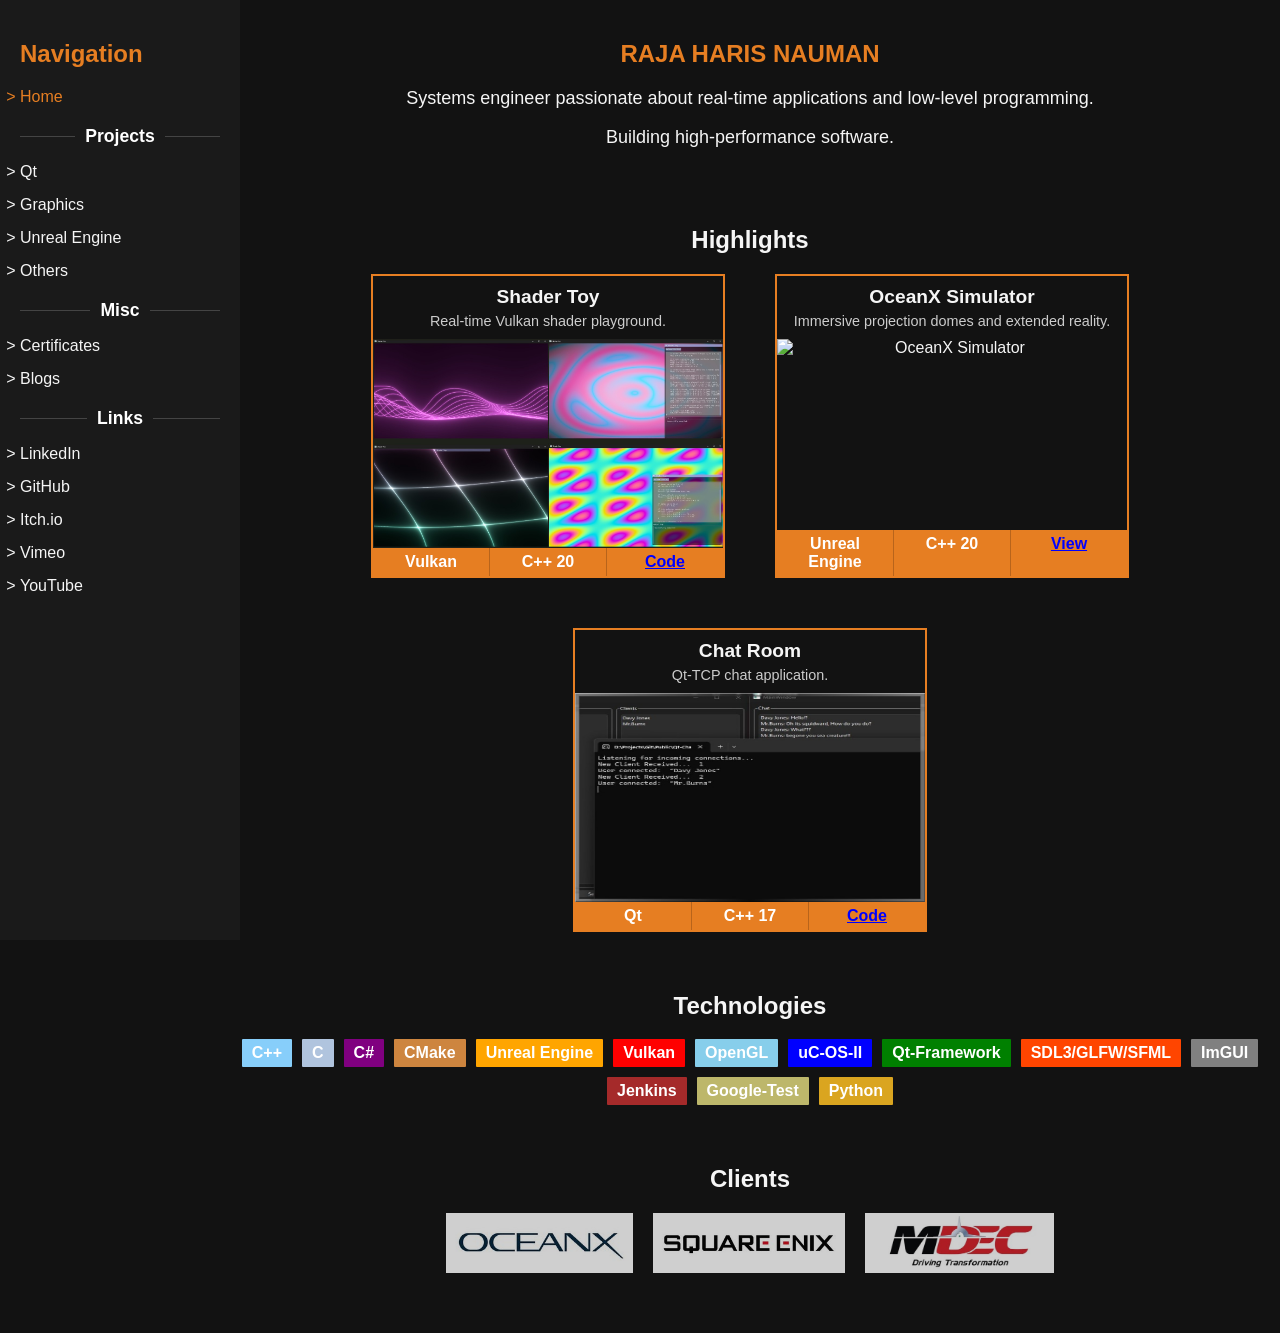
==== index.html @ 651845b3 "refactor: remove backup" ====
<!DOCTYPE html>
<html lang="en">

<head>
    <meta charset="UTF-8">
    <title>Haris's Portfolio</title>
    <link rel="stylesheet" href="style.css">
</head>

<body>
    <nav class="sidebar">
        <h2>Navigation</h2>

        <ul>
            <li style="color: #e67e22;"><a href="index.html" style="color: #e67e22;">Home</a></li>
        </ul>

        <h4>Projects</h4>
        <ul>
            <li><a href="qt.html">Qt</a></li>
            <li><a href="graphics.html">Graphics</a></li>
            <li><a href="unreal.html">Unreal Engine</a></li>
            <li><a href="others.html">Others</a></li>
        </ul>

        <h4>Misc</h4>
        <ul>
            <li><a href="certificates.html">Certificates</a></li>
            <li><a href="blogs.html">Blogs</a></li>
        </ul>

        <h4>Links</h4>
        <ul>
            <li><a href="https://www.linkedin.com/in/rhn-127405227/" target="_blank">LinkedIn</a></li>
            <li><a href="https://github.com/RoastedKaju" target="_blank">GitHub</a></li>
            <li><a href="https://haris-nauman.itch.io/" target="_blank">Itch.io</a></li>
            <li><a href="https://vimeo.com/user235186708" target="_blank">Vimeo</a></li>
            <li><a href="https://www.youtube.com/@RoastedKaju" target="_blank">YouTube</a></li>
        </ul>
    </nav>

    <!-- Main Content -->
    <main>
        <!-- Introduction -->
        <section>
            <h1 style="color: #e67e22;">RAJA HARIS NAUMAN</h1>
            <p style="font-size: large;">Systems engineer passionate about real-time applications and low-level
                programming.</p>
            <p style="font-size: large;">Building high-performance software.</p>
        </section>

        <!-- Highlights -->
        <section id="highlights">
            <h2>Highlights</h2>
            <!-- Highlight 1 -->
            <div class="highlight-container">
                <div class="highlight-card">
                    <div class="header">
                        <h3>Shader Toy</h3>
                        <p>Real-time Vulkan shader playground.</p>
                    </div>
                    <div class="image-container">
                        <img src="images/ShaderToy.jpg" alt="Shader Toy">
                    </div>
                    <div class="footer">
                        <div>Vulkan</div>
                        <div>C++ 20</div>
                        <div><a href="https://github.com/RoastedKaju/Vulkan-ShaderToy" target="_blank">Code</a></div>
                    </div>
                </div>
                <!-- Highlight 2 -->
                <div class="highlight-card">
                    <div class="header">
                        <h3>OceanX Simulator</h3>
                        <p>Immersive projection domes and extended reality.</p>
                    </div>
                    <div class="image-container">
                        <img src="images/Oceanx.jpg" alt="OceanX Simulator">
                    </div>
                    <div class="footer">
                        <div>Unreal Engine</div>
                        <div>C++ 20</div>
                        <div><a href="https://oceanx.org/education/multimedia-learning/" target="_blank">View</a></div>
                    </div>
                </div>
                <!-- Highlight 3 -->
                <div class="highlight-card">
                    <div class="header">
                        <h3>Chat Room</h3>
                        <p>Qt-TCP chat application.</p>
                    </div>
                    <div class="image-container">
                        <img src="images/ChatApplication.jpg" alt="Chat Room">
                    </div>
                    <div class="footer">
                        <div>Qt</div>
                        <div>C++ 17</div>
                        <div><a href="https://github.com/RoastedKaju/Qt-Chat-Application" target="_blank">Code</a></div>
                    </div>
                </div>
            </div>
        </section>

        <!-- Technologies -->
        <section id="technologies">
            <h2>Technologies</h2>
            <div class="badge-container">
                <span class="badge" style="background-color: lightskyblue;">C++</span>
                <span class="badge" style="background-color: lightsteelblue;">C</span>
                <span class="badge" style="background-color: purple;">C#</span>
                <span class="badge" style="background-color: peru;">CMake</span>
                <span class="badge" style="background-color: orange;">Unreal Engine</span>
                <span class="badge" style="background-color: red;">Vulkan</span>
                <span class="badge" style="background-color: skyblue;">OpenGL</span>
                <span class="badge" style="background-color: blue;">uC-OS-II</span>
                <span class="badge" style="background-color: green;">Qt-Framework</span>
                <span class="badge" style="background-color: orangered;">SDL3/GLFW/SFML</span>
                <span class="badge" style="background-color: grey;">ImGUI</span>
                <span class="badge" style="background-color: brown;">Jenkins</span>
                <span class="badge" style="background-color: darkkhaki;">Google-Test</span>
                <span class="badge" style="background-color: goldenrod;">Python</span>
            </div>
        </section>

        <!-- Clients -->
        <section id="clients">
            <h2>Clients</h2>
            <div class="client-container">
                <img src="images/Ocean.jpg" alt="OceanX" class="client-logo">
                <img src="images/SquareEnix.jpg" alt="Square Enix" class="client-logo">
                <img src="images/MDEC.jpg" alt="MDEC" class="client-logo">
            </div>
        </section>
    </main>
</body>

</html>
---- style.css ----
/* Global */
body {
    margin: 0;
    font-family: "MS PGothic", sans-serif;
    background-color: #121212;
    color: #f5f5f5;
    display: flex;
}

main {
    flex-grow: 1;
    display: flex;
    flex-direction: column;
    align-items: center;
    text-align: center;
    margin-left: 220px;
    padding: 20px;
}

main section {
    margin-bottom: 40px;
    width: 100%;
    max-width: 1200px;
}

/* Sidebar */
.sidebar {
    width: 200px;
    background-color: #1a1a1a;
    padding: 20px;
    position: fixed;
    height: 100%;
}

.sidebar h2 {
    color: #e67e22;
}

.sidebar ul {
    list-style: none;
    padding: 0;
}

.sidebar li {
    list-style-type: "> ";
    margin: 15px 0;
}

.sidebar a {
    color: #f5f5f5;
    text-decoration: none;
}

.sidebar a:hover {
    color: #e67e22;
}

/* Main */
/* main {

} */

/* Highlights */
.highlight-container {
    display: flex;
    flex-wrap: wrap;
    justify-content: center;
    gap: 50px;
}

.highlight-card {
    width: 350px;
    height: 300px;

    display: flex;
    flex-direction: column;

    border: 2px solid #e67e22;
    overflow: hidden;
}

/* Header */
.highlight-card .header {
    padding: 10px;
}

.highlight-card .header h3 {
    margin: 0;
    font-size: 1.2rem;
}

.highlight-card .header p {
    margin: 5px 0 0;
    font-size: 0.9rem;
    color: #ccc;
}

/* Image fills remaining space */
.highlight-card img {
    width: 100%;
    height: 180px;
    object-fit: fill;
}

/* Footer */
.highlight-card .footer {
    display: flex;
    background: #e67e22;
    color: white;
    font-weight: bold;
}

.highlight-card .footer div {
    flex: 1;
    text-align: center;
    padding: 5px;
    border-right: 1px solid rgba(0, 0, 0, 0.2);
}

.highlight-card .footer div:last-child {
    border-right: none;
}

.highlight-card .footer a {
    color: blue;
    text-decoration: underline;
    display: block;
}

/* Card image container */
.image-container {
    flex: 1;
    min-height: 0;
}

.image-container img {
    width: 100%;
    height: 100%;
    object-fit: fill;
    display: block;
}

/* Technologies */
.badge-container {
    display: flex;
    gap: 10px;
    flex-wrap: wrap;
    justify-content: center;
}

.badge {
    padding: 5px 10px;
    border-radius: 1px;
    font-weight: bold;
    color: #fff;
}

/* Clients */
.client-container {
    display: flex;
    gap: 20px;
    justify-content: center;
}

.client-logo {
    height: 60px;
    opacity: 0.8;
    transition: opacity 0.3s;
}

.client-logo:hover {
    opacity: 1;
}

.sidebar h4 {
    display: flex;
    align-items: center;
    text-align: center;
    color: #ffffff; /* Change to match your theme */
    font-size: 1.1rem;
    margin: 20px 0 10px 0; /* Adds spacing around the section header */
}

/* Create the lines before and after the text */
.sidebar h4::before,
.sidebar h4::after {
    content: '';
    flex: 1; /* Forces the lines to take up all available space */
    border-bottom: 1px solid #444; /* Line thickness and color */
}

/* Adds a gap between the lines and the text */
.sidebar h4::before {
    margin-right: 10px;
}

.sidebar h4::after {
    margin-left: 10px;
}
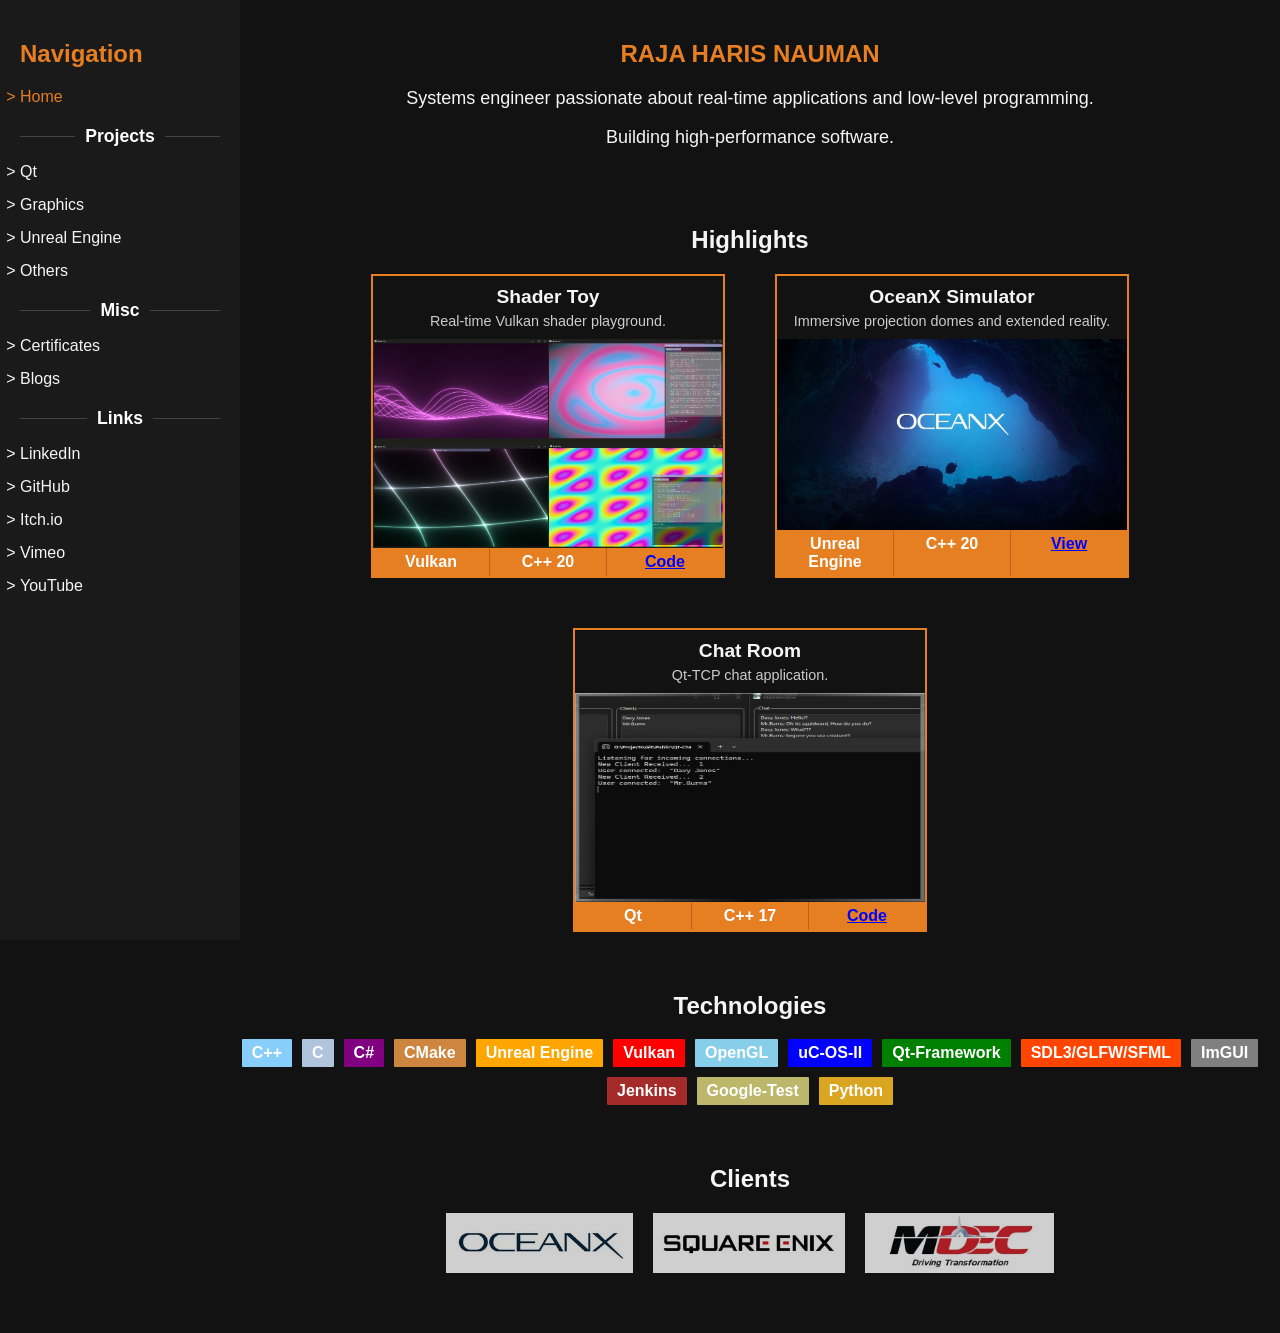
==== commit 936f873d: "refactor: rename images" ====
--- a/index.html
+++ b/index.html
@@ -75,7 +75,7 @@
                         <p>Immersive projection domes and extended reality.</p>
                     </div>
                     <div class="image-container">
-                        <img src="images/Oceanx.jpg" alt="OceanX Simulator">
+                        <img src="images/OceanXSim.jpg" alt="OceanX Simulator">
                     </div>
                     <div class="footer">
                         <div>Unreal Engine</div>
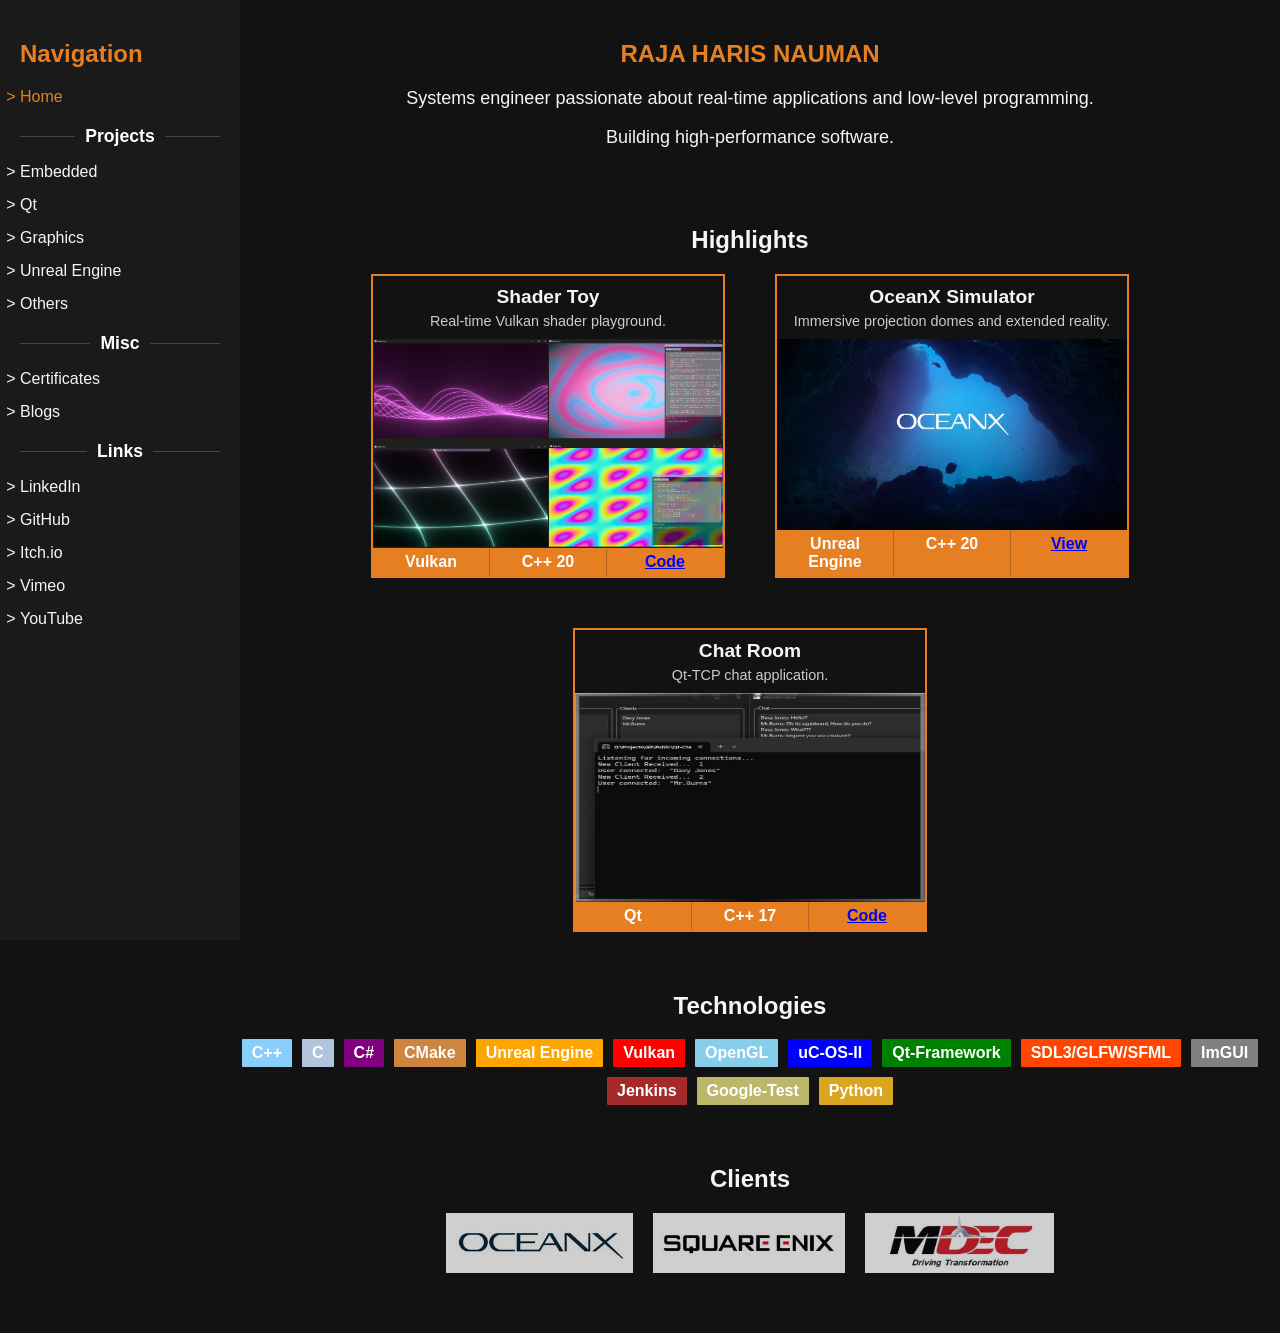
==== commit 8f92c90e: "docs: add embedded page" ====
--- a/index.html
+++ b/index.html
@@ -3,8 +3,9 @@
 
 <head>
     <meta charset="UTF-8">
-    <title>Haris's Portfolio</title>
+    <title>Home</title>
     <link rel="stylesheet" href="style.css">
+    <link rel="icon" type="image/x-icon" href="favicon.ico">
 </head>
 
 <body>
@@ -17,6 +18,7 @@
 
         <h4>Projects</h4>
         <ul>
+            <li><a href="embedded.html">Embedded</a></li>
             <li><a href="qt.html">Qt</a></li>
             <li><a href="graphics.html">Graphics</a></li>
             <li><a href="unreal.html">Unreal Engine</a></li>
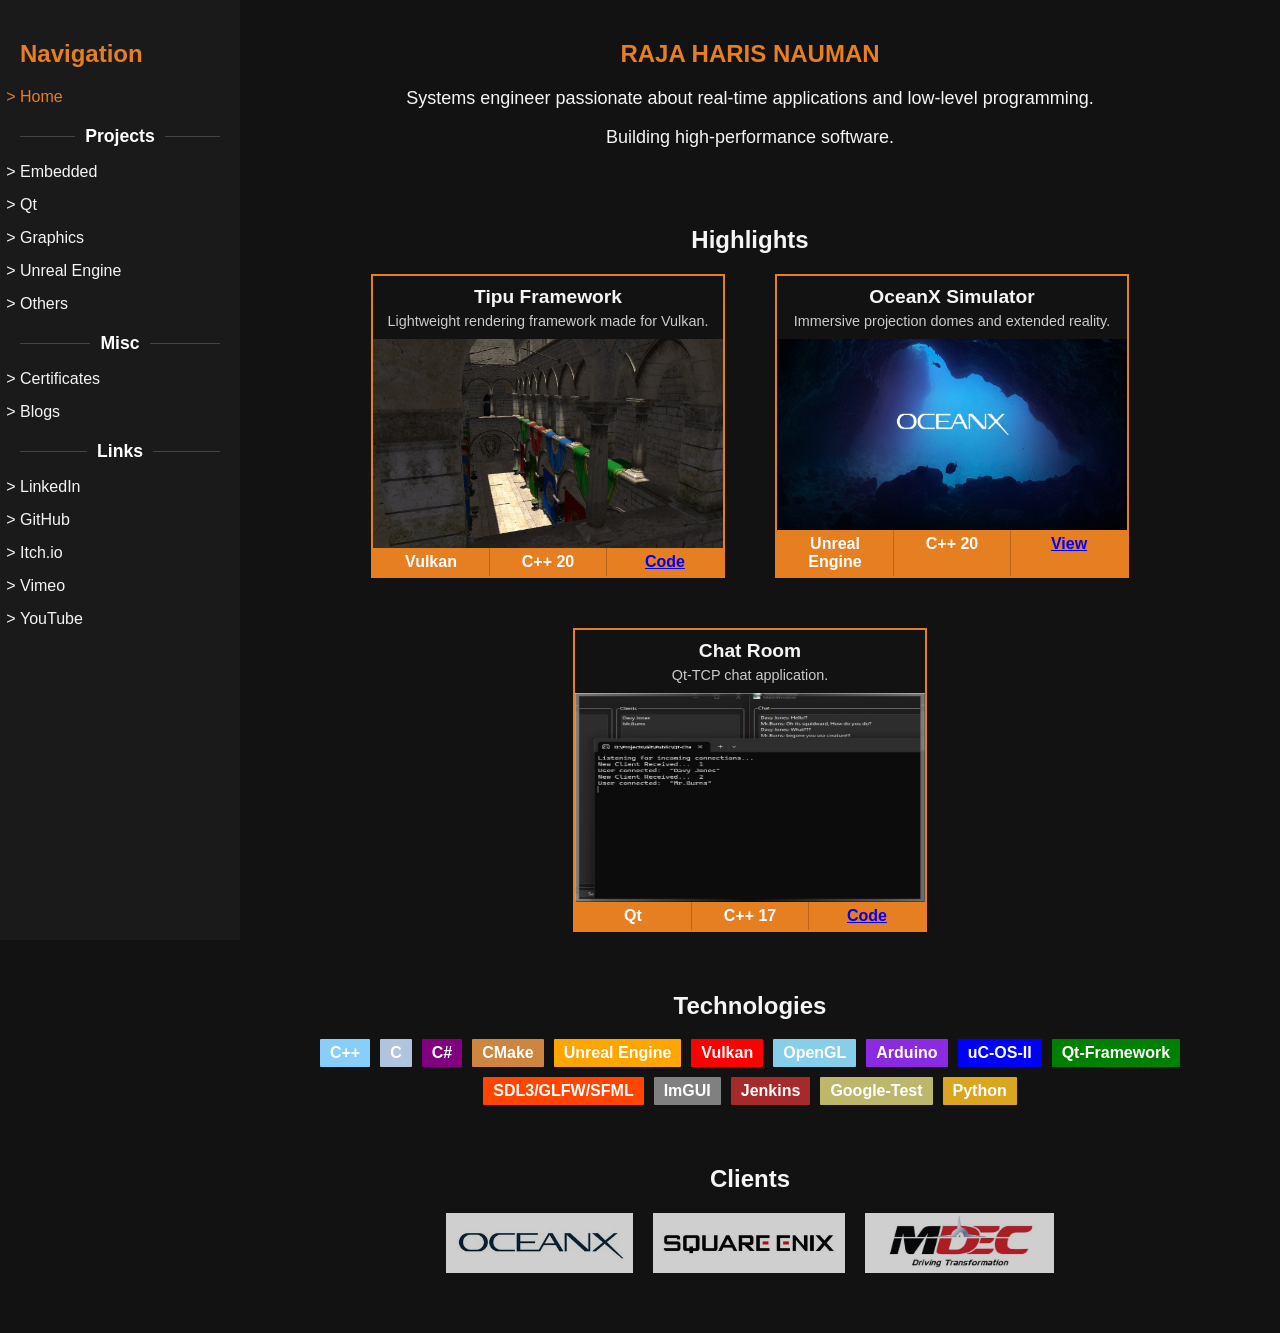
==== commit 64efad04: "docs: update highlights" ====
--- a/index.html
+++ b/index.html
@@ -54,20 +54,20 @@
         <!-- Highlights -->
         <section id="highlights">
             <h2>Highlights</h2>
-            <!-- Highlight 1 -->
             <div class="highlight-container">
+                <!-- Highlight 1 -->
                 <div class="highlight-card">
                     <div class="header">
-                        <h3>Shader Toy</h3>
-                        <p>Real-time Vulkan shader playground.</p>
+                        <h3>Tipu Framework</h3>
+                        <p>Lightweight rendering framework made for Vulkan.</p>
                     </div>
                     <div class="image-container">
-                        <img src="images/ShaderToy.jpg" alt="Shader Toy">
+                        <img src="images/Blogs/Sponza.jpg" alt="Tipu Framework">
                     </div>
                     <div class="footer">
                         <div>Vulkan</div>
                         <div>C++ 20</div>
-                        <div><a href="https://github.com/RoastedKaju/Vulkan-ShaderToy" target="_blank">Code</a></div>
+                        <div><a href="https://github.com/RoastedKaju/Vulkan-Tipu-Framework" target="_blank">Code</a></div>
                     </div>
                 </div>
                 <!-- Highlight 2 -->
@@ -114,6 +114,7 @@
                 <span class="badge" style="background-color: orange;">Unreal Engine</span>
                 <span class="badge" style="background-color: red;">Vulkan</span>
                 <span class="badge" style="background-color: skyblue;">OpenGL</span>
+                <span class="badge" style="background-color: blueviolet;">Arduino</span>
                 <span class="badge" style="background-color: blue;">uC-OS-II</span>
                 <span class="badge" style="background-color: green;">Qt-Framework</span>
                 <span class="badge" style="background-color: orangered;">SDL3/GLFW/SFML</span>
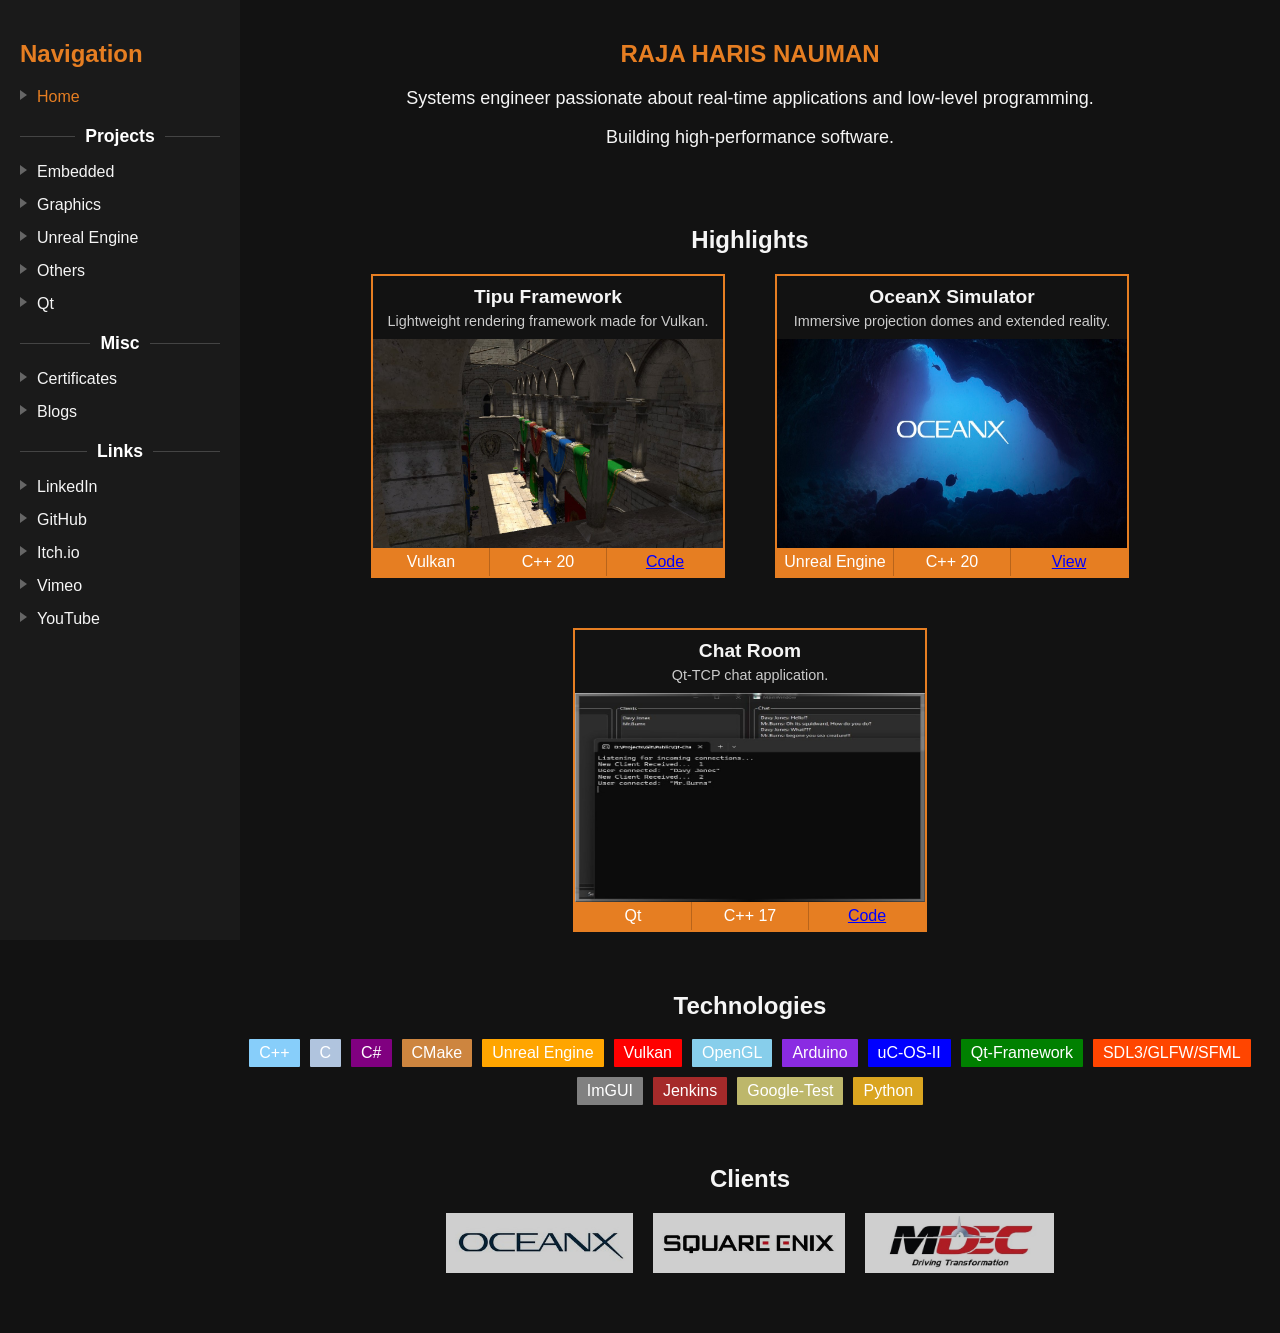
==== commit ec0ecfed: "feat: add java script navigation" ====
--- a/index.html
+++ b/index.html
@@ -9,37 +9,8 @@
 </head>
 
 <body>
-    <nav class="sidebar">
-        <h2>Navigation</h2>
-
-        <ul>
-            <li style="color: #e67e22;"><a href="index.html" style="color: #e67e22;">Home</a></li>
-        </ul>
-
-        <h4>Projects</h4>
-        <ul>
-            <li><a href="embedded.html">Embedded</a></li>
-            <li><a href="qt.html">Qt</a></li>
-            <li><a href="graphics.html">Graphics</a></li>
-            <li><a href="unreal.html">Unreal Engine</a></li>
-            <li><a href="others.html">Others</a></li>
-        </ul>
-
-        <h4>Misc</h4>
-        <ul>
-            <li><a href="certificates.html">Certificates</a></li>
-            <li><a href="blogs.html">Blogs</a></li>
-        </ul>
-
-        <h4>Links</h4>
-        <ul>
-            <li><a href="https://www.linkedin.com/in/rhn-127405227/" target="_blank">LinkedIn</a></li>
-            <li><a href="https://github.com/RoastedKaju" target="_blank">GitHub</a></li>
-            <li><a href="https://haris-nauman.itch.io/" target="_blank">Itch.io</a></li>
-            <li><a href="https://vimeo.com/user235186708" target="_blank">Vimeo</a></li>
-            <li><a href="https://www.youtube.com/@RoastedKaju" target="_blank">YouTube</a></li>
-        </ul>
-    </nav>
+    <nav class="sidebar"></nav>
+    <script src="navigation.js"></script>
 
     <!-- Main Content -->
     <main>
@@ -77,7 +48,7 @@
                         <p>Immersive projection domes and extended reality.</p>
                     </div>
                     <div class="image-container">
-                        <img src="images/OceanXSim.jpg" alt="OceanX Simulator">
+                        <img src="images/OceanXSimulator.jpg" alt="OceanX Simulator">
                     </div>
                     <div class="footer">
                         <div>Unreal Engine</div>
@@ -129,7 +100,7 @@
         <section id="clients">
             <h2>Clients</h2>
             <div class="client-container">
-                <img src="images/Ocean.jpg" alt="OceanX" class="client-logo">
+                <img src="images/OceanX.jpg" alt="OceanX" class="client-logo">
                 <img src="images/SquareEnix.jpg" alt="Square Enix" class="client-logo">
                 <img src="images/MDEC.jpg" alt="MDEC" class="client-logo">
             </div>
--- a/style.css
+++ b/style.css
@@ -1,7 +1,7 @@
 /* Global */
 body {
     margin: 0;
-    font-family: "MS PGothic", sans-serif;
+    font-family: "Space Grotesk", sans-serif;
     background-color: #121212;
     color: #f5f5f5;
     display: flex;
@@ -42,8 +42,27 @@
 }
 
 .sidebar li {
-    list-style-type: "> ";
+    list-style-type: none;
     margin: 15px 0;
+}
+
+.sidebar li::before {
+    content: "";
+    display: inline-block;
+
+    width: 0;
+    height: 0;
+
+    border-top: 5px solid transparent;
+    border-bottom: 5px solid transparent;
+    border-left: 7px solid #666;
+
+    margin-right: 10px;
+    margin-bottom: 2px;
+}
+
+.sidebar li:hover::before {
+    border-left-color: #e67e22;
 }
 
 .sidebar a {
@@ -55,10 +74,9 @@
     color: #e67e22;
 }
 
-/* Main */
-/* main {
-
-} */
+.sidebar a.active {
+    color: #e67e22;
+}
 
 /* Highlights */
 .highlight-container {
@@ -107,7 +125,7 @@
     display: flex;
     background: #e67e22;
     color: white;
-    font-weight: bold;
+    /*font-weight: bold;*/
 }
 
 .highlight-card .footer div {
@@ -151,7 +169,7 @@
 .badge {
     padding: 5px 10px;
     border-radius: 1px;
-    font-weight: bold;
+    /* font-weight: bold; */
     color: #fff;
 }
 
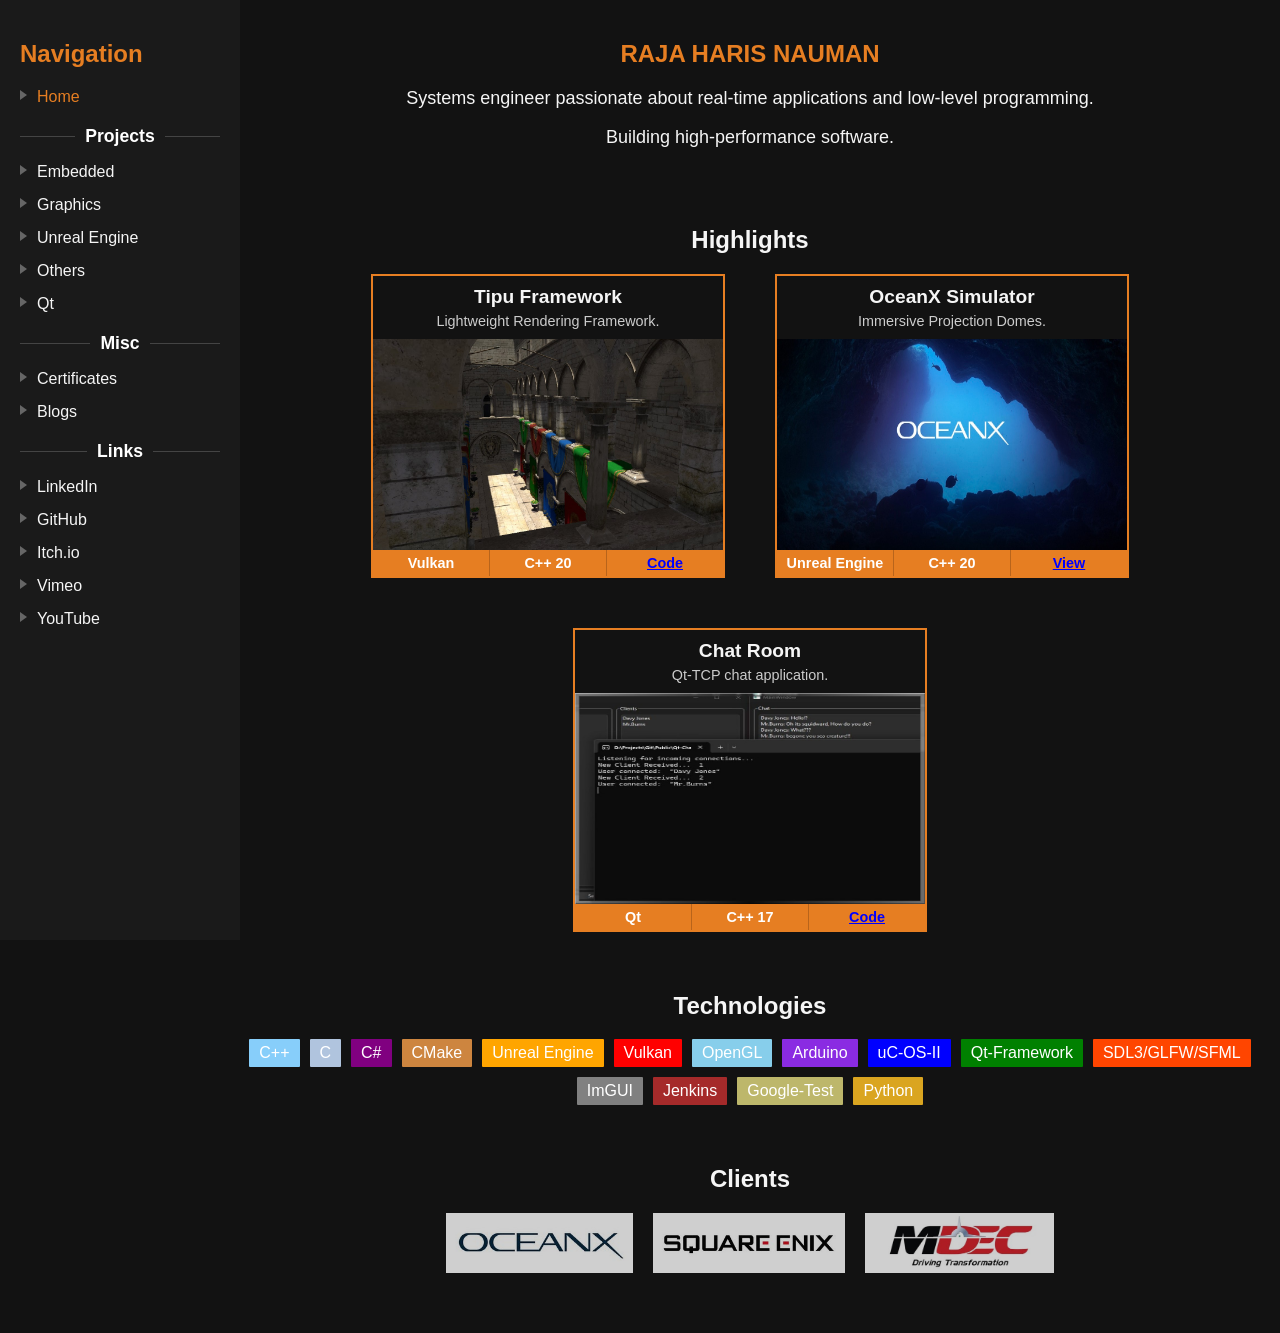
==== commit 65db0d7e: "docs: change font" ====
--- a/index.html
+++ b/index.html
@@ -30,7 +30,7 @@
                 <div class="highlight-card">
                     <div class="header">
                         <h3>Tipu Framework</h3>
-                        <p>Lightweight rendering framework made for Vulkan.</p>
+                        <p>Lightweight Rendering Framework.</p>
                     </div>
                     <div class="image-container">
                         <img src="images/Blogs/Sponza.jpg" alt="Tipu Framework">
@@ -45,7 +45,7 @@
                 <div class="highlight-card">
                     <div class="header">
                         <h3>OceanX Simulator</h3>
-                        <p>Immersive projection domes and extended reality.</p>
+                        <p>Immersive Projection Domes.</p>
                     </div>
                     <div class="image-container">
                         <img src="images/OceanXSimulator.jpg" alt="OceanX Simulator">
--- a/style.css
+++ b/style.css
@@ -1,7 +1,7 @@
 /* Global */
 body {
     margin: 0;
-    font-family: "Space Grotesk", sans-serif;
+    font-family: "consolas", sans-serif;
     background-color: #121212;
     color: #f5f5f5;
     display: flex;
@@ -111,6 +111,7 @@
     margin: 5px 0 0;
     font-size: 0.9rem;
     color: #ccc;
+    text-wrap-mode: nowrap;
 }
 
 /* Image fills remaining space */
@@ -125,7 +126,8 @@
     display: flex;
     background: #e67e22;
     color: white;
-    /*font-weight: bold;*/
+    font-size: 0.9rem;
+    font-weight: bold;
 }
 
 .highlight-card .footer div {
